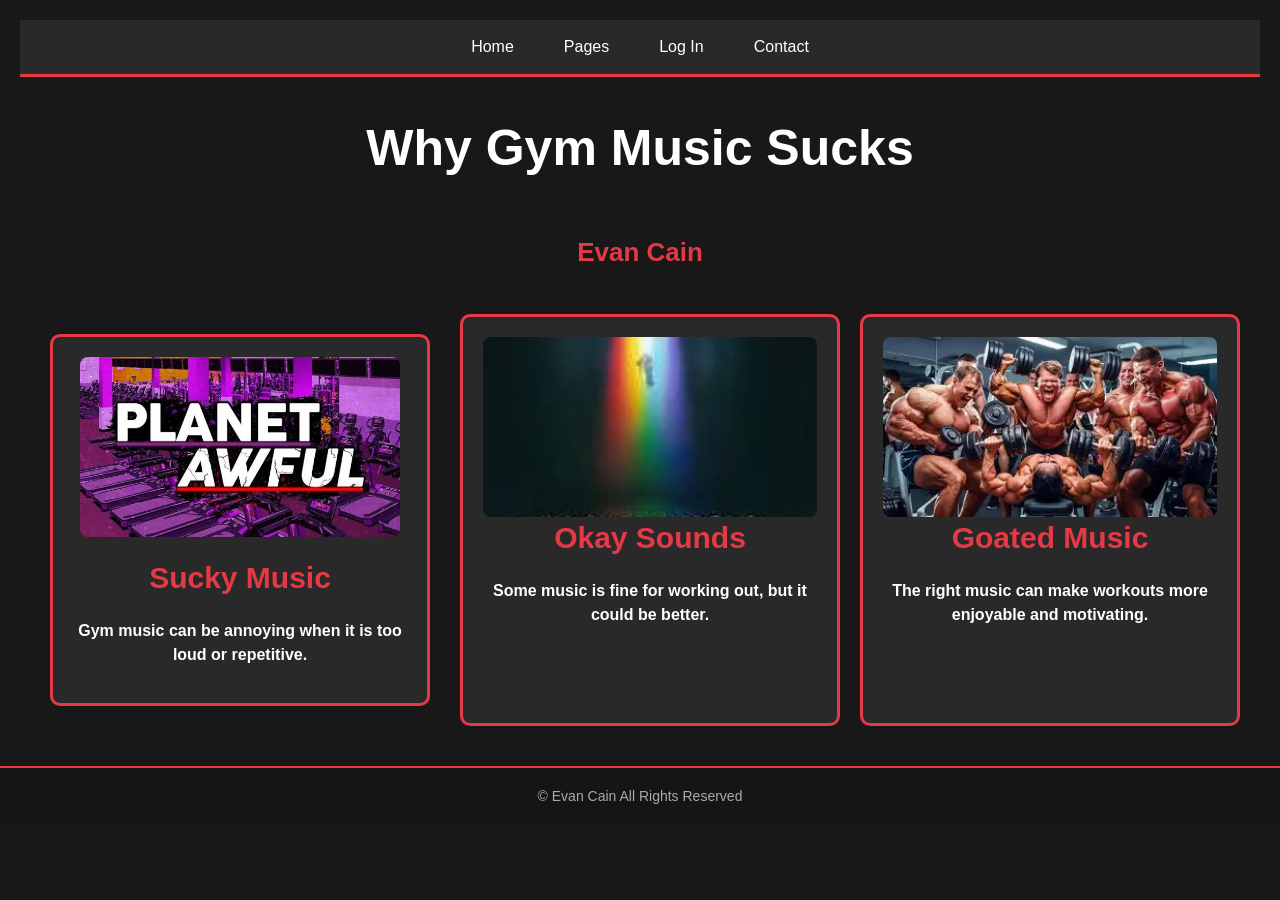
==== docs/index.html @ c4dd362a "add website" ====
<!DOCTYPE html>

<html>
    <head>
         <link rel="stylesheet" href="style.css">
         <title>Gym Music Sucks</title>
    </head>
    

        <article>
                <nav>
        <ul>
            <li><a href="Project 3 Code Test.html">Home</a></li>
            <li>
                <a href="">Pages</a>
                <ul>
                    <li><a href="sucky.html">Gym Music Sucks</a></li>
                    <li><a href="basic.html">Okay sounds</a></li>
                    <li><a href="goated.html">goated music choice</a></li>
                </ul>
                <li>
                    <div id="nav-auth-container">
    <a href="LoginTest.html" id="logged-out-link" class="nav-link">Log In</a>

    <div id="logged-in-profile" style="display: none; align-items: center; gap: 10px; position: relative;">
        <div id="profile-icon" style="width: 36px; height: 36px; background-color: #007bff; color: white; border-radius: 50%; display: flex; justify-content: center; align-items: center; font-weight: bold; cursor: pointer; text-transform: uppercase;">
            U
        </div>
        
        <div id="profile-dropdown" style="display: none; position: absolute; top: 42px; right: 0; background-color: white; border: 1px solid #cccccc; border-radius: 4px; box-shadow: 0 4px 12px rgba(0,0,0,0.15); width: 150px; z-index: 100; text-align: left; padding: 5px 0;">
            <a href="HomeSignedIn.html" style="display: block; padding: 10px 15px; color: #333; text-decoration: none; font-size: 14px;">My Account</a>
            <hr style="border: 0; border-top: 1px solid #eee; margin: 5px 0;">
            <a href="Project 3 Code Test.html" id="logout-btn" style="display: block; padding: 10px 15px; color: #dc3545; text-decoration: none; font-size: 14px;">Log Out</a>
        </div>
    </div>
</div>
</li>
            </li>
            <li><a href="contact.html">Contact</a></li>
        </ul>
    </nav>
    <body>
        <h1>Why Gym Music Sucks</h1>
        <center><p>Evan Cain</p></center>
        
<div class="box-container">

    
    <div class="homepage">
        <a href="sucky.html">
        <img src="./PagePhotos/PlanetHell.jpg" alt="IMG" >
        </a>
        <div class="homepage-text">
            <h2>Sucky Music</h2>
            <p>Gym music can be annoying when it is too loud or repetitive.</p>
        </div>
    </div>

    
    <div class="middlebox">
        <a  href="basic.html">
        <img src="./PagePhotos/Imagine.jpg" alt="IMG">
        </a>
        <div class="homepage-text">
            <h2>Okay Sounds</h2>
            <p>Some music is fine for working out, but it could be better.</p>
        </div>
    </div>

   
    <div class="rightbox">
        <a  href="goated.html">
        <img src="./PagePhotos/Men.webp" alt="IMG">
        </a>
        <div class="homepage-text">
            <h2>Goated Music</h2>
            <p>The right music can make workouts more enjoyable and motivating.</p>
        </div>
    </div>

</div>


            
        </article>
    </body>
    <footer> &copy; Evan Cain All Rights Reserved</footer>
</html>
---- docs/style.css ----
/* Overall page styling */
body {
    background-color: #181818;
    color: white;
    font-family: Arial, Helvetica, sans-serif;
    margin: 0;
    padding: 0;
    text-align: center;
}

/* Main content area */
article {
    min-height: 80vh;
    padding: 20px;
}

/* Navigation bar */
nav {
    background-color: #292929;
    padding: 0;
    border-bottom: 3px solid #e63946;
}

/* Main navigation list */
nav ul {
    list-style: none;
    margin: 0;
    padding: 0;
}

/* Main menu items */
nav > ul {
    display: flex;
    justify-content: center;
}

/* All navigation links */
nav a {
    display: block;
    color: white;
    text-decoration: none;
    padding: 18px 25px;
    font-size: 16px;
    transition: background-color 0.3s;
}

/* Hover effects */
nav a:hover {
    background-color: #e63946;
    color: white;
}

/* Dropdown menu */
nav li {
    position: relative;
}

/* Hide dropdown by default */
nav li ul {
    display: none;
    position: absolute;
    top: 100%;
    left: 0;
    background-color: #292929;
    min-width: 200px;
    z-index: 1000;
    border-top: 3px solid #e63946;
}

/* Show dropdown when hovering */
nav li:hover > ul {
    display: block;
}

/* Dropdown links */
nav li ul li a {
    text-align: left;
    padding: 14px 18px;
    white-space: nowrap;
}

/* Main paragraph */
p {
    font-size: 24px;
    font-weight: bold;
    margin-top: 50px;
    color: #e63946;
}

/* Footer */
footer {
    background-color: #161515;
    color: #aaaaaa;
    padding: 20px;
    border-top: 2px solid #e63946;
    font-size: 14px;
}


    nav > ul {
        flex-direction: row;
    }

    nav li ul {
        position: static;
        width: 100%;
    }

    nav li:hover > ul {
        display: block;
    }

    nav li ul li a {
        text-align: center;
        white-space: normal;
    }

    p {
        font-size: 26px;
        margin-top: 60px;
    }

    h1 {
        font-size: 50px;
        margin-top: 60;
    }

    .homepage {
    display: flex;
    align-items: center;
    gap: 20px;

    width: 550px;
    padding: 20px;
    margin: 40px 20px;

    background-color: #292929;
    color: white;
    border: 3px solid #e63946;
    border-radius: 10px;

    text-align: left;
    box-sizing: border-box;
    }
    
    homepage img {
    width: 200px;
    height: 200px;
    object-fit: cover;
    border-radius: 8px;
}

.homepage-text {
    flex: 1;
}

.homepage-text h2 {
    color: #e63946;
    margin-top: 0;
}

.homepage-text p {
    color: white;
    font-size: 16px;
    line-height: 1.5;
    margin-top: 10px;
}


 .homepage {
        width: calc(100% - 20px);
        margin: 20px 10px;
        flex-direction: column;
    }

    .homepage img {
        width: 100%;
        height: auto;
        max-height: 250px;
    }

    h2 { 
        font-size: 30px;
        margin-top: 30;
    }

    .box-container {
    display: flex;
    justify-content: space-around;
    align-items: stretch;
    gap: 20px;
    padding: 20px;
}


.homepage,
.middlebox,
.rightbox {
    flex: 1;
    min-width: 0;
    padding: 20px;
    background-color: #292929;
    color: white;
    border: 3px solid #e63946;
    border-radius: 10px;
    text-align: center;
    box-sizing: border-box;
}


.homepage img,
.middlebox img,
.rightbox img {
    width: 100%;
    height: 180px;
    object-fit: cover;
    border-radius: 8px;
}


.homepage h2,
.middlebox h2,
.rightbox h2 {
    color: #e63946;
}


.homepage p,
.middlebox p,
.rightbox p {
    color: white;
    font-size: 16px;
    line-height: 1.5;
}


@media (max-width: 700px) {
    .box-container {
        flex-direction: column;
    }
}
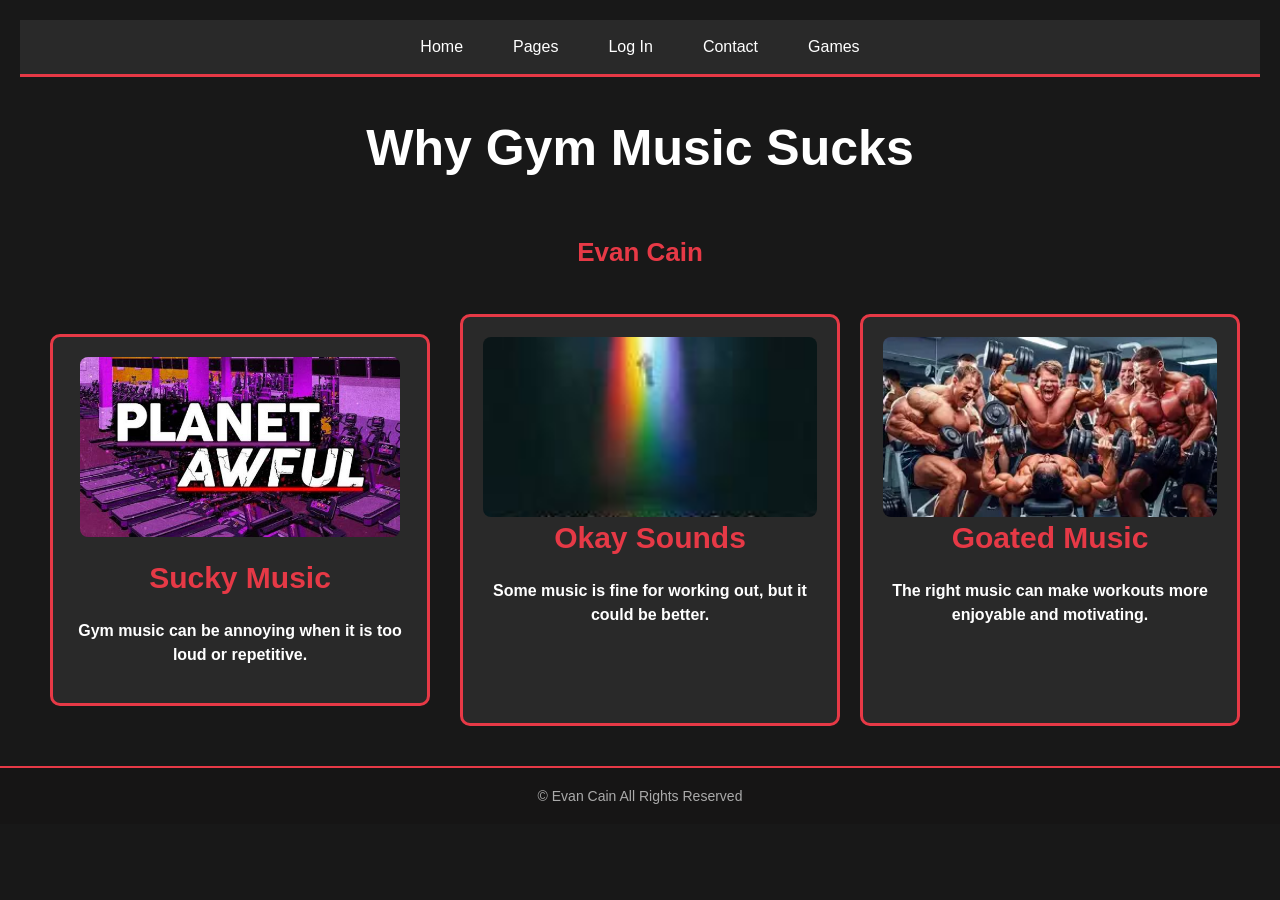
==== commit 3b956b54: "update home page to include games link" ====
--- a/docs/index.html
+++ b/docs/index.html
@@ -37,6 +37,7 @@
 </li>
             </li>
             <li><a href="contact.html">Contact</a></li>
+            <li><a href="Games.html">Games</a></li>
         </ul>
     </nav>
     <body>
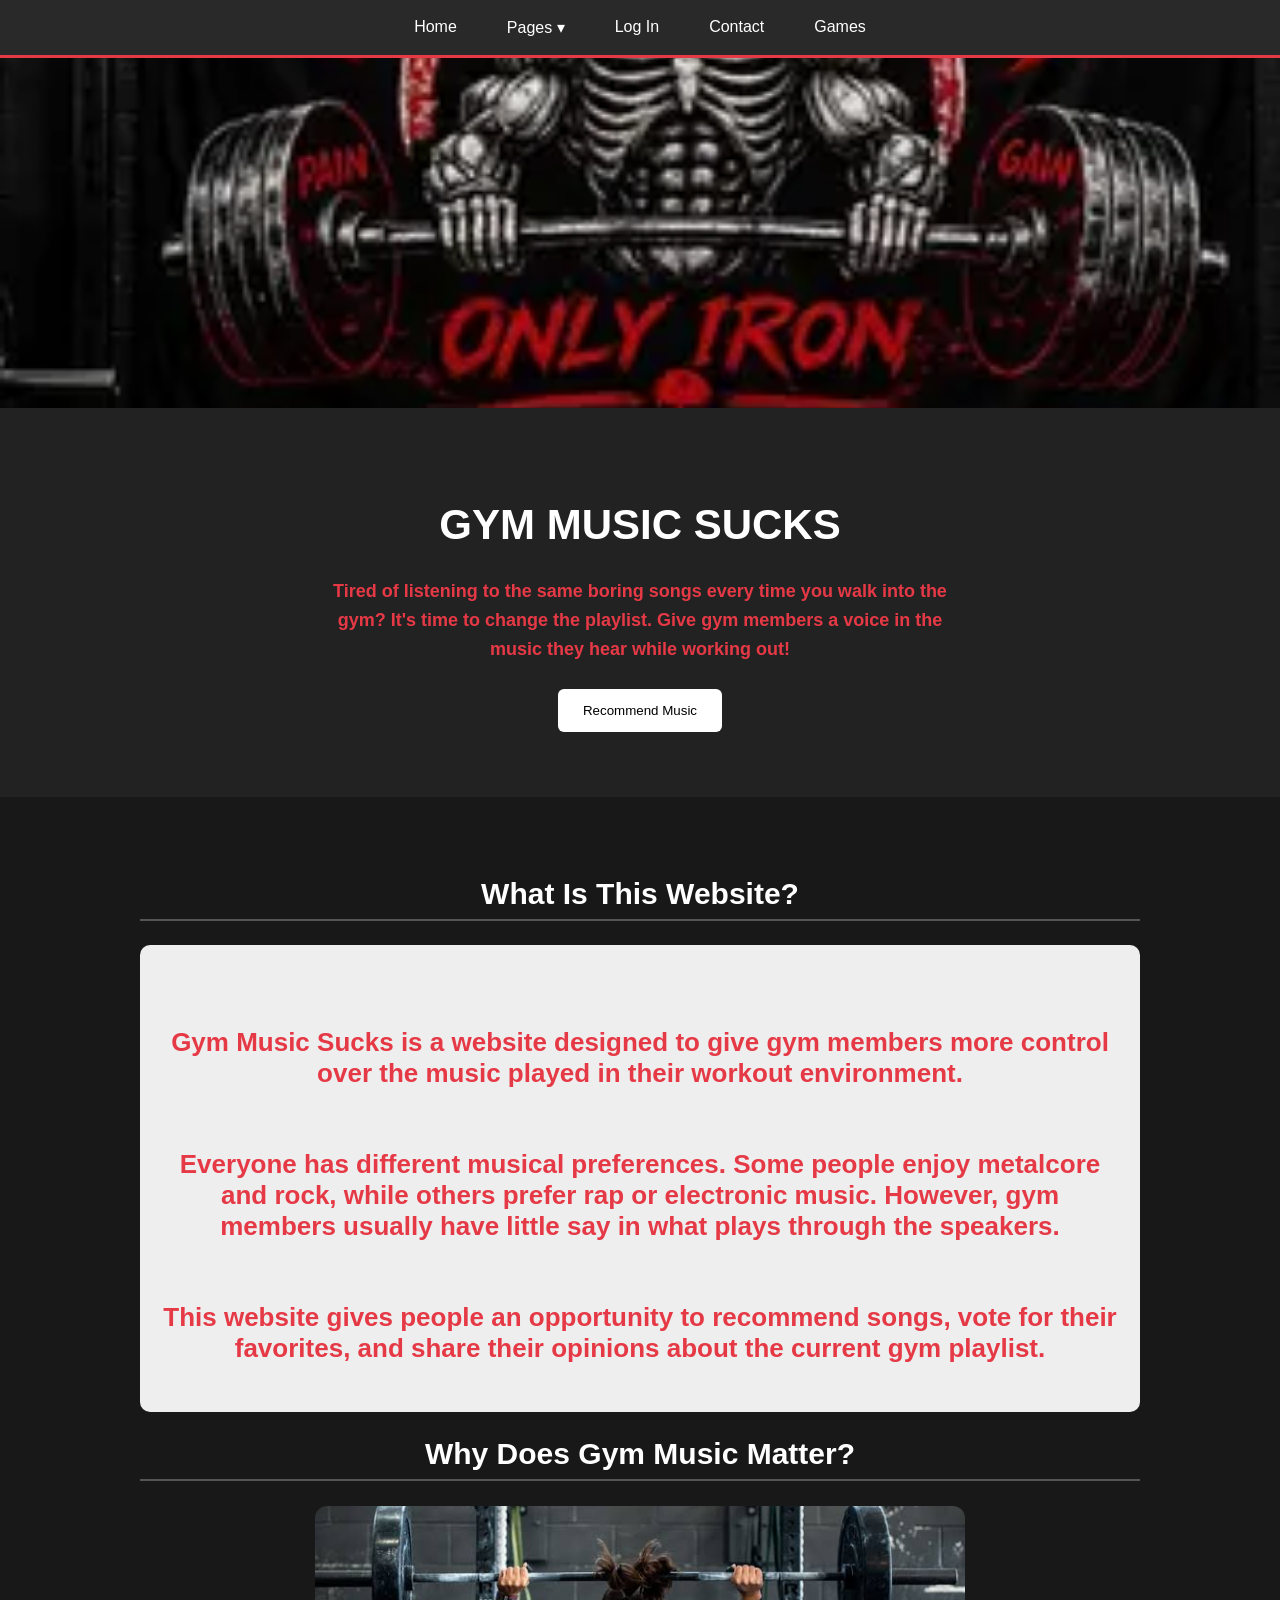
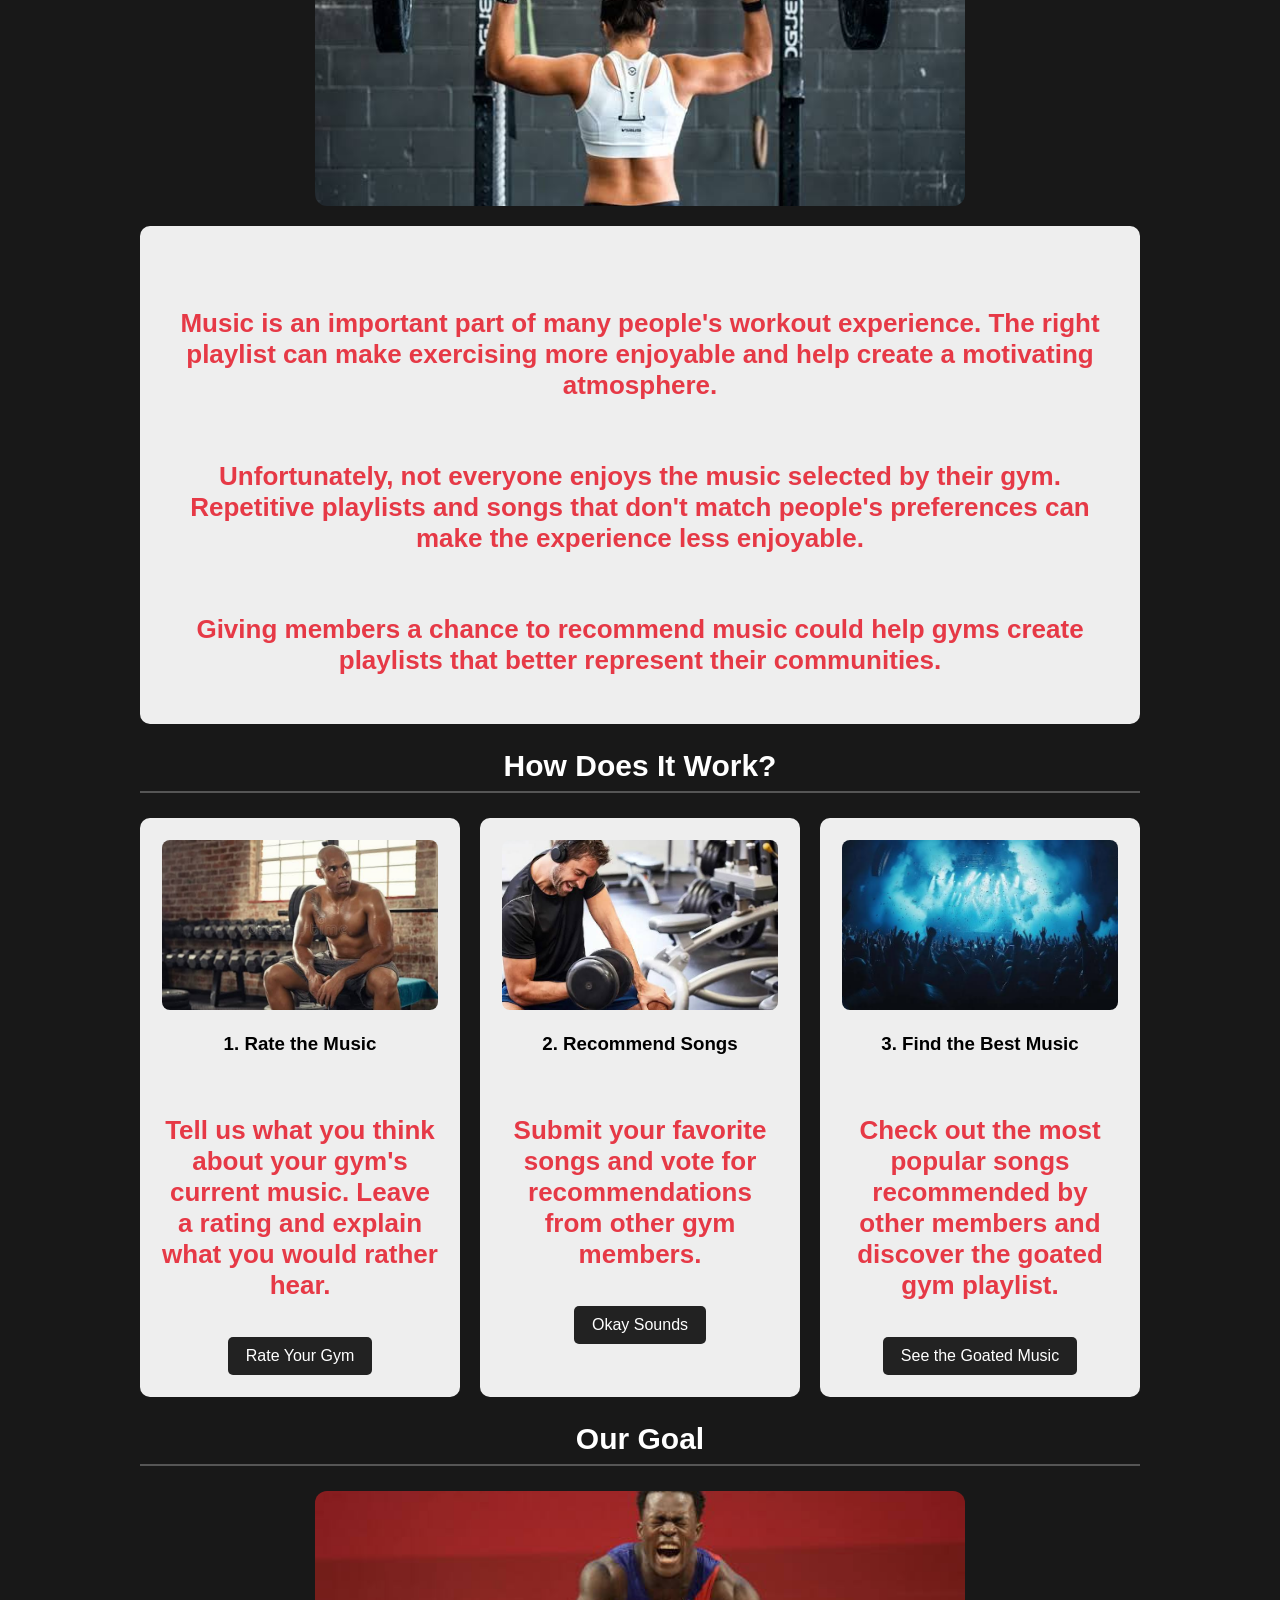
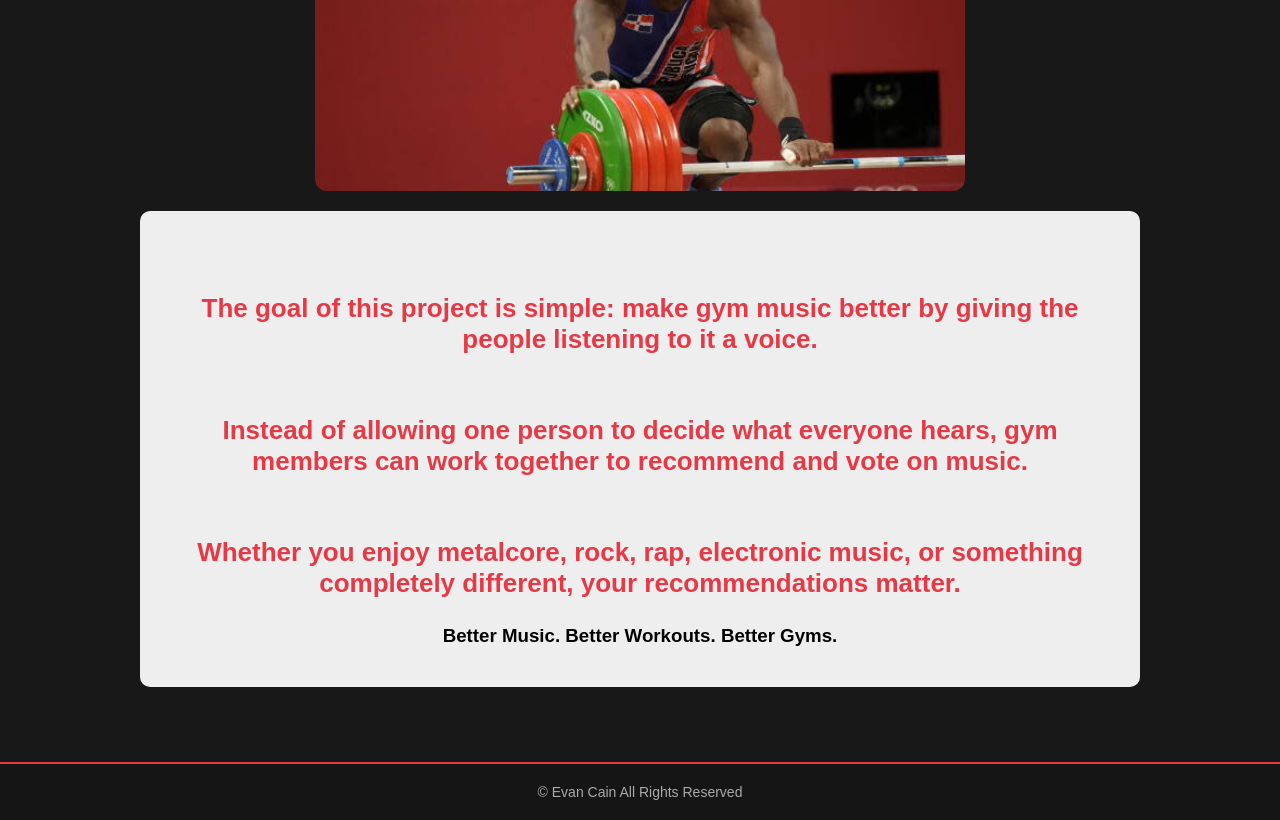
==== commit 665ee478: "Update docs/basic.html, docs/basicin.html, docs/goated.html, docs/goatedin.html, docs/index.html, do" ====
--- a/docs/index.html
+++ b/docs/index.html
@@ -1,89 +1,316 @@
+
 <!DOCTYPE html>
-
 <html>
-    <head>
-         <link rel="stylesheet" href="style.css">
-         <title>Gym Music Sucks</title>
-    </head>
-    
-
-        <article>
-                <nav>
-        <ul>
-            <li><a href="Project 3 Code Test.html">Home</a></li>
-            <li>
-                <a href="">Pages</a>
-                <ul>
-                    <li><a href="sucky.html">Gym Music Sucks</a></li>
-                    <li><a href="basic.html">Okay sounds</a></li>
-                    <li><a href="goated.html">goated music choice</a></li>
-                </ul>
-                <li>
-                    <div id="nav-auth-container">
-    <a href="LoginTest.html" id="logged-out-link" class="nav-link">Log In</a>
-
-    <div id="logged-in-profile" style="display: none; align-items: center; gap: 10px; position: relative;">
-        <div id="profile-icon" style="width: 36px; height: 36px; background-color: #007bff; color: white; border-radius: 50%; display: flex; justify-content: center; align-items: center; font-weight: bold; cursor: pointer; text-transform: uppercase;">
-            U
+<head>
+    <link rel="stylesheet" href="style.css">
+    <title>Gym Music Sucks - Home</title>
+
+    <style>
+        .hero {
+            text-align: center;
+            padding: 65px 20px;
+            background: #222;
+            color: white;
+        }
+
+        .hero h1 {
+            font-size: 42px;
+        }
+
+        .hero p {
+            font-size: 18px;
+            max-width: 650px;
+            margin: auto;
+            line-height: 1.6;
+        }
+
+        .hero button {
+            margin-top: 25px;
+            padding: 14px 25px;
+            background: white;
+            color: black;
+            border: none;
+            border-radius: 6px;
+            cursor: pointer;
+        }
+
+        .content {
+            max-width: 1000px;
+            margin: 35px auto;
+            padding: 20px;
+        }
+
+        .info-box {
+            background: #eeeeee;
+            color: black;
+            padding: 22px;
+            margin: 20px 0;
+            border-radius: 10px;
+        }
+
+        .page-links {
+            display: grid;
+            grid-template-columns: repeat(auto-fit, minmax(220px, 1fr));
+            gap: 20px;
+            margin-top: 25px;
+        }
+
+        .page-card {
+            background: #eeeeee;
+            color: black;
+            padding: 22px;
+            border-radius: 10px;
+            text-align: center;
+        }
+
+        .page-card img {
+            width: 100%;
+            height: 170px;
+            object-fit: cover;
+            border-radius: 8px;
+        }
+
+        .page-card a {
+            display: inline-block;
+            margin-top: 10px;
+            padding: 10px 18px;
+            background: #222;
+            color: white;
+            text-decoration: none;
+            border-radius: 5px;
+        }
+
+        .page-card a:hover {
+            background: #555;
+        }
+
+        .content h2 {
+            border-bottom: 2px solid #555;
+            padding-bottom: 8px;
+        }
+
+        .section-image {
+            display: block;
+            width: 100%;
+            max-width: 650px;
+            height: 300px;
+            object-fit: cover;
+            margin: 20px auto;
+            border-radius: 12px;
+        }
+
+        .banner-image {
+            width: 100%;
+            max-height: 350px;
+            object-fit: cover;
+            display: block;
+        }
+    </style>
+</head>
+
+<body>
+
+<nav>
+    <ul>
+        <li><a href="index.html">Home</a></li>
+
+        <li>
+            <a href="">Pages ▾</a>
+            <ul>
+                <li><a href="sucky.html">Gym Music Sucks</a></li>
+                <li><a href="basic.html">Okay Sounds</a></li>
+                <li><a href="goated.html">Goated Music Choice</a></li>
+            </ul>
+        </li>
+
+        <li><a href="LoginTest.html">Log In</a></li>
+        <li><a href="contact.html">Contact</a></li>
+        <li><a href="Games.html">Games</a></li>
+    </ul>
+</nav>
+
+
+<img class="banner-image"
+     src="PagePhotos/flesh.webp"
+     alt="Gym interior">
+
+<div class="hero">
+
+    <h1>GYM MUSIC SUCKS</h1>
+
+    <p>
+        Tired of listening to the same boring songs
+        every time you walk into the gym?
+        It's time to change the playlist.
+        Give gym members a voice in the music
+        they hear while working out!
+    </p>
+
+    <button onclick="location.href='basic.html'">
+        Recommend Music
+    </button>
+
+</div>
+
+<div class="content">
+
+    <!-- ABOUT -->
+
+    <h2>What Is This Website?</h2>
+
+    <div class="info-box">
+
+        <p>
+            Gym Music Sucks is a website designed to give
+            gym members more control over the music played
+            in their workout environment.
+        </p>
+
+        <p>
+            Everyone has different musical preferences.
+            Some people enjoy metalcore and rock, while
+            others prefer rap or electronic music.
+            However, gym members usually have little say
+            in what plays through the speakers.
+        </p>
+
+        <p>
+            This website gives people an opportunity to
+            recommend songs, vote for their favorites,
+            and share their opinions about the current
+            gym playlist.
+        </p>
+
+    </div>
+
+    <!-- WHY MUSIC MATTERS -->
+
+    <h2>Why Does Gym Music Matter?</h2>
+
+    <img class="section-image"
+         src="PagePhotos/woman.jpg"
+         alt="Person working out while listening to music">
+
+    <div class="info-box">
+
+        <p>
+            Music is an important part of many people's
+            workout experience. The right playlist can
+            make exercising more enjoyable and help
+            create a motivating atmosphere.
+        </p>
+
+        <p>
+            Unfortunately, not everyone enjoys the music
+            selected by their gym. Repetitive playlists
+            and songs that don't match people's preferences
+            can make the experience less enjoyable.
+        </p>
+
+        <p>
+            Giving members a chance to recommend music
+            could help gyms create playlists that better
+            represent their communities.
+        </p>
+
+    </div>
+
+    <!-- HOW IT WORKS -->
+
+    <h2>How Does It Work?</h2>
+
+    <div class="page-links">
+
+        <div class="page-card">
+
+            <img src="PagePhotos/guy.jpg"
+                 alt="Gym member reviewing music">
+
+            <h3>1. Rate the Music</h3>
+
+            <p>
+                Tell us what you think about your gym's
+                current music. Leave a rating and explain
+                what you would rather hear.
+            </p>
+
+            <a href="sucky.html">Rate Your Gym</a>
+
         </div>
-        
-        <div id="profile-dropdown" style="display: none; position: absolute; top: 42px; right: 0; background-color: white; border: 1px solid #cccccc; border-radius: 4px; box-shadow: 0 4px 12px rgba(0,0,0,0.15); width: 150px; z-index: 100; text-align: left; padding: 5px 0;">
-            <a href="HomeSignedIn.html" style="display: block; padding: 10px 15px; color: #333; text-decoration: none; font-size: 14px;">My Account</a>
-            <hr style="border: 0; border-top: 1px solid #eee; margin: 5px 0;">
-            <a href="Project 3 Code Test.html" id="logout-btn" style="display: block; padding: 10px 15px; color: #dc3545; text-decoration: none; font-size: 14px;">Log Out</a>
+
+        <div class="page-card">
+
+            <img src="PagePhotos/dumb.jpg"
+                 alt="Headphones and music">
+
+            <h3>2. Recommend Songs</h3>
+
+            <p>
+                Submit your favorite songs and vote
+                for recommendations from other gym
+                members.
+            </p>
+
+            <a href="basic.html">Okay Sounds</a>
+
         </div>
+
+        <div class="page-card">
+
+            <img src="PagePhotos/crowd.jpg"
+                 alt="Rock concert crowd">
+
+            <h3>3. Find the Best Music</h3>
+
+            <p>
+                Check out the most popular songs
+                recommended by other members and
+                discover the goated gym playlist.
+            </p>
+
+            <a href="goated.html">See the Goated Music</a>
+
+        </div>
+
     </div>
+
+    <!-- OUR GOAL -->
+
+    <h2>Our Goal</h2>
+
+    <img class="section-image"
+         src="PagePhotos/pow.jpg"
+         alt="Athlete lifting weights">
+
+    <div class="info-box">
+
+        <p>
+            The goal of this project is simple:
+            make gym music better by giving the people
+            listening to it a voice.
+        </p>
+
+        <p>
+            Instead of allowing one person to decide
+            what everyone hears, gym members can work
+            together to recommend and vote on music.
+        </p>
+
+        <p>
+            Whether you enjoy metalcore, rock, rap,
+            electronic music, or something completely
+            different, your recommendations matter.
+        </p>
+
+        <h3>Better Music. Better Workouts. Better Gyms.</h3>
+
+    </div>
+
 </div>
-</li>
-            </li>
-            <li><a href="contact.html">Contact</a></li>
-            <li><a href="Games.html">Games</a></li>
-        </ul>
-    </nav>
-    <body>
-        <h1>Why Gym Music Sucks</h1>
-        <center><p>Evan Cain</p></center>
-        
-<div class="box-container">
-
-    
-    <div class="homepage">
-        <a href="sucky.html">
-        <img src="./PagePhotos/PlanetHell.jpg" alt="IMG" >
-        </a>
-        <div class="homepage-text">
-            <h2>Sucky Music</h2>
-            <p>Gym music can be annoying when it is too loud or repetitive.</p>
-        </div>
-    </div>
-
-    
-    <div class="middlebox">
-        <a  href="basic.html">
-        <img src="./PagePhotos/Imagine.jpg" alt="IMG">
-        </a>
-        <div class="homepage-text">
-            <h2>Okay Sounds</h2>
-            <p>Some music is fine for working out, but it could be better.</p>
-        </div>
-    </div>
-
-   
-    <div class="rightbox">
-        <a  href="goated.html">
-        <img src="./PagePhotos/Men.webp" alt="IMG">
-        </a>
-        <div class="homepage-text">
-            <h2>Goated Music</h2>
-            <p>The right music can make workouts more enjoyable and motivating.</p>
-        </div>
-    </div>
-
-</div>
-
-
-            
-        </article>
-    </body>
-    <footer> &copy; Evan Cain All Rights Reserved</footer>
-</html>+
+<footer>
+    &copy; Evan Cain All Rights Reserved
+</footer>
+
+</body>
+</html>
